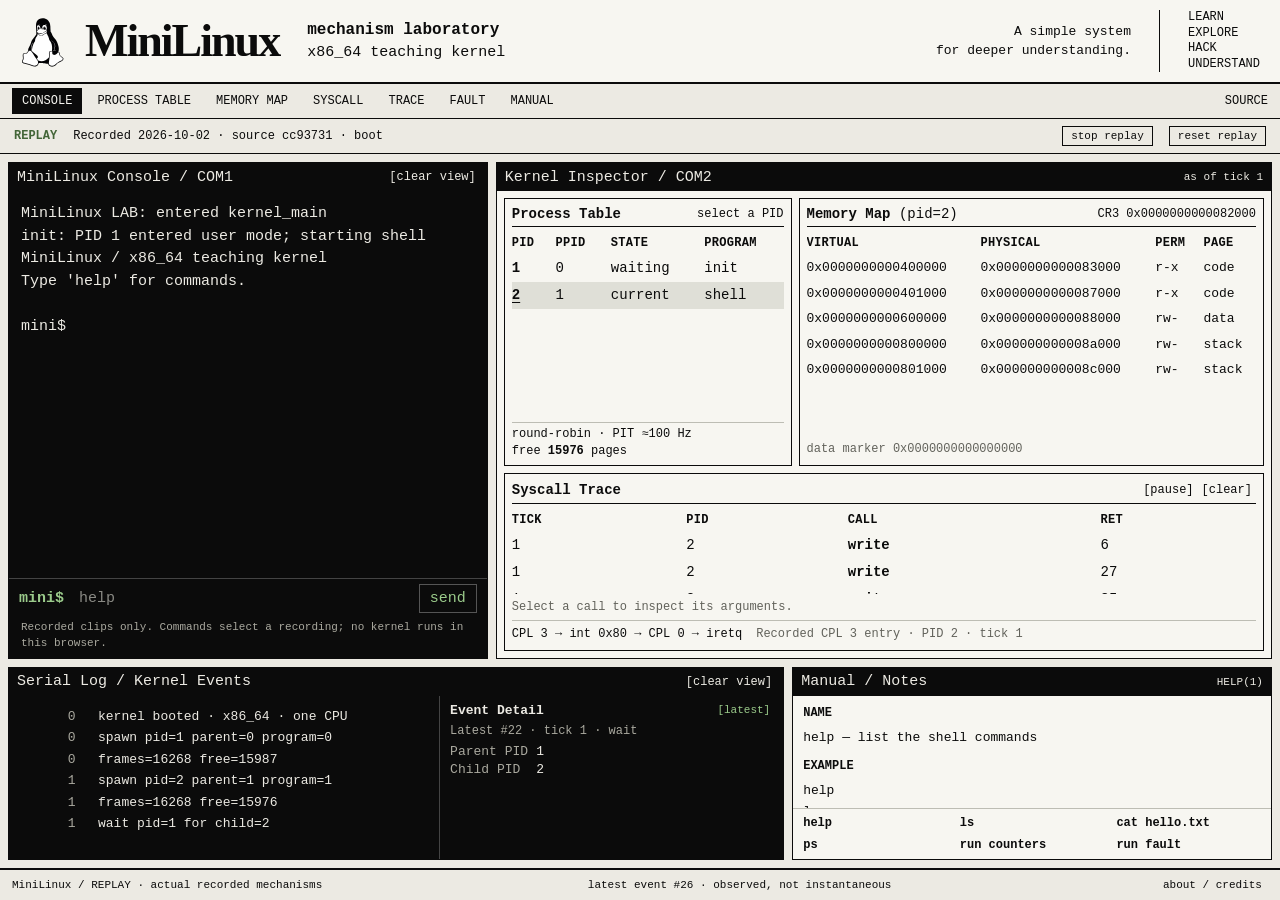
==== index.html @ 50a67854 "Publish clearly labelled replay of real LAB recordings" ====
<!doctype html>
<html lang="en">
<head>
  <meta charset="utf-8">
  <meta name="viewport" content="width=device-width, initial-scale=1">
  <title>MiniLinux — recorded replay</title>
  <link rel="icon" href="assets/tux-bw.svg" type="image/svg+xml">
  <link rel="stylesheet" href="style.css">
  <script src="replay.js" defer></script>
  <script src="app.js" defer></script>
</head>
<body>
  <header class="masthead">
    <div class="identity"><img src="assets/tux-bw.svg" alt="Tux penguin" width="56" height="66"><h1>MiniLinux</h1></div>
    <div class="subtitle"><strong>mechanism laboratory</strong><span>x86_64 teaching kernel</span></div>
    <p class="motto">A simple system<br>for deeper understanding.</p>
    <div class="words">LEARN<br>EXPLORE<br>HACK<br>UNDERSTAND</div>
  </header>
  <nav aria-label="Laboratory views">
    <div class="views">
      <button class="active" data-view="console">CONSOLE</button>
      <button data-view="process">PROCESS TABLE</button>
      <button data-view="memory">MEMORY MAP</button>
      <button data-view="syscall">SYSCALL</button>
      <button data-view="trace">TRACE</button>
      <button data-view="fault">FAULT</button>
      <button data-view="manual">MANUAL</button>
    </div>
    <a href="https://github.com/NoctilumeDev/MiniLinux" target="_blank" rel="noreferrer">SOURCE</a>
  </nav>
  <div class="connection"><span id="connection" role="status">CONNECTING</span><span id="coordinates">Waiting for the guest…</span><button id="stop">stop guest</button><button id="restart">restart guest</button></div>
  <main>
    <div class="workspace">
      <section class="panel terminal-panel" id="console-panel" aria-labelledby="console-title">
        <div class="panel-title"><h2 id="console-title">MiniLinux Console / COM1</h2><button id="clear-console">clear view</button></div>
        <pre id="terminal" class="terminal" tabindex="0" aria-label="Guest terminal output"></pre>
        <form id="command-form"><label for="command">mini$</label><input id="command" name="command" autocomplete="off" spellcheck="false" maxlength="95" placeholder="help" aria-label="Shell command"><button type="submit">send</button></form>
        <p class="terminal-note">Commands run in the guest’s user mode. ↑ recalls your last command.</p>
      </section>
      <section class="panel inspector" aria-labelledby="inspector-title">
        <div class="panel-title"><h2 id="inspector-title">Kernel Inspector / COM2</h2><span id="observation">No observation yet</span></div>
        <div class="inspector-grid">
          <section class="sheet" id="process-panel">
            <div class="sheet-title"><h3>Process Table</h3><span>select a PID</span></div>
            <div class="table-scroll" tabindex="0" aria-label="Process records"><table><thead><tr><th>PID</th><th>PPID</th><th>STATE</th><th>PROGRAM</th></tr></thead><tbody id="processes"></tbody></table></div>
            <p id="empty-processes" class="empty">Waiting for process records.</p>
            <div class="scheduler-summary"><span>round-robin · PIT ≈100 Hz</span><span>free <b id="free-pages">—</b> pages</span></div>
          </section>
          <section class="sheet mappings" id="memory-panel">
            <div class="sheet-title"><h3>Memory Map <span id="map-pid"></span></h3><span id="map-root">CR3 —</span></div>
            <div class="table-scroll" tabindex="0" aria-label="Address mappings, scroll horizontally if needed"><table class="map-table"><thead><tr><th>VIRTUAL</th><th>PHYSICAL</th><th>PERM</th><th>PAGE</th></tr></thead><tbody id="mappings"></tbody></table></div>
            <p id="data-marker" class="observation-line">Choose a process to inspect its mapped pages.</p>
          </section>
          <section class="sheet syscalls" id="syscall-panel">
            <div class="sheet-title"><h3>Syscall Trace</h3><div><button id="pause-trace">pause</button><button id="clear-trace">clear</button></div></div>
            <div class="trace-scroll" tabindex="0" aria-label="System call records"><table><thead><tr><th>TICK</th><th>PID</th><th>CALL</th><th>RET</th></tr></thead><tbody id="syscalls"></tbody></table></div>
            <p id="syscall-detail" class="observation-line">Select a call to inspect its arguments.</p>
            <p class="boundary-note"><span>CPL 3 → int 0x80 → CPL 0 → iretq</span><span id="mode-witness">Awaiting a recorded user entry.</span></p>
          </section>
        </div>
      </section>
    </div>
    <div class="bottom-row">
      <section class="panel log-panel" id="trace-panel">
        <div class="panel-title"><h2>Serial Log / Kernel Events</h2><button id="clear-events">clear view</button></div>
        <div class="event-area">
          <div id="events" class="event-log" role="log" aria-live="off" tabindex="0" aria-label="Kernel event log"></div>
          <section class="event-info" tabindex="0" aria-label="Recorded event details">
            <div class="event-title"><h3>Event Detail</h3><button id="follow-events" aria-pressed="true">latest</button></div>
            <p id="event-meta">Waiting for an event.</p>
            <dl id="event-fields" class="event-fields"></dl>
          </section>
        </div>
      </section>
      <section class="panel manual-panel" id="manual-panel">
        <div class="panel-title"><h2>Manual / Notes</h2><span id="manual-topic">MINILINUX(1)</span></div>
        <div class="manual-content" tabindex="0" aria-label="Command manual"><div id="manual"></div></div>
        <div class="help-content">
          <button data-command="help"><strong>help</strong><span>show commands</span></button>
          <button data-command="ls"><strong>ls</strong><span>list RamFS files</span></button>
          <button data-command="cat hello.txt"><strong>cat hello.txt</strong><span>read file bytes</span></button>
          <button data-command="ps"><strong>ps</strong><span>list processes</span></button>
          <button data-command="run counter-a counter-b"><strong>run counters</strong><span>watch two instances</span></button>
          <button data-command="run fault"><strong>run fault</strong><span>contain a user fault</span></button>
        </div>
      </section>
    </div>
    <p id="error" role="alert" hidden></p>
  </main>
  <footer><span>MiniLinux / LAB · x86_64 · mechanism laboratory</span><span id="footer-state">One guest. Real mechanisms.</span><button id="about">about / credits</button></footer>
  <dialog id="about-dialog"><h2>MiniLinux</h2><p>A teaching kernel, written primarily in C. Linux-inspired, independently implemented.</p><p>The browser forwards commands to a real user-mode shell in QEMU. Observations come from its second serial port. Displays describe the latest recorded event; they are not an instantaneous CPU probe.</p><p>Tux: original illustration by Larry Ewing using GIMP; vector redraw by Garrett LeSage, refinement by IFo Hancroft. <a href="assets/TUX-README.md">Asset credits and license</a>.</p><button id="close-about">close</button></dialog>
</body>
</html>
---- style.css ----
:root {
  --paper: #eceae3;
  --sheet: #f7f6f1;
  --ink: #0b0b0b;
  --muted: #62625b;
  --green: #9bcb8b;
  --red: #984242;
  color-scheme: light;
  font: 15px "Courier New", monospace;
}
* { box-sizing: border-box; }
body { margin: 0; background: var(--paper); color: var(--ink); }
button, input { font: inherit; }
button, a { color: inherit; }
button { cursor: pointer; border: 0; background: transparent; padding: 4px 6px; }
button:hover { background: #deded5; }
button:disabled { cursor: wait; opacity: .5; }
button:focus-visible, a:focus-visible, input:focus-visible, pre:focus-visible, [tabindex]:focus-visible {
  outline: 2px solid #668852;
  outline-offset: 3px;
}
a { text-underline-offset: 3px; }
h1, h2, h3, p { margin: 0; }
h2 { font-size: 15px; font-weight: normal; }
h3 { font-size: 15px; font-weight: bold; }
pre { margin: 0; font: inherit; white-space: pre-wrap; overflow-wrap: anywhere; }
.masthead { display: flex; align-items: center; gap: 34px; padding: 16px 24px; min-height: 106px; border-bottom: 2px solid var(--ink); background: var(--sheet); }
.identity { display: flex; gap: 20px; align-items: center; }
.identity img { object-fit: contain; }
.identity h1 { font: bold 54px/1 Georgia, "Times New Roman", serif; letter-spacing: -2px; }
.subtitle { display: grid; gap: 5px; }
.subtitle strong { font-size: 17px; }
.motto { margin-left: auto; line-height: 1.5; text-align: right; font-size: 13px; }
.words { border-left: 1px solid var(--ink); padding-left: 28px; font-size: 12px; line-height: 1.3; }
nav { display: flex; gap: 20px; align-items: center; justify-content: space-between; padding: 6px 12px; border-bottom: 1px solid var(--ink); }
.views { display: flex; flex-wrap: wrap; gap: 5px; }
.views button { font-size: 12px; padding: 6px 10px; }
.views button.active { background: var(--ink); color: var(--sheet); }
nav > a { font-size: 12px; text-decoration: none; }
.connection { display: flex; gap: 16px; align-items: center; padding: 7px 14px; border-bottom: 1px solid var(--ink); font-size: 12px; }
#connection { font-weight: bold; }
#connection.running { color: #426537; }
#connection.disconnected, #connection.faulted { color: var(--red); }
#stop { margin-left: auto; }
#stop, #restart { border: 1px solid var(--ink); padding: 3px 8px; font-size: 11px; }
main { padding: 8px; }
.workspace { display: grid; grid-template-columns: minmax(0, .382fr) minmax(0, .618fr); gap: 8px; align-items: stretch; min-height: 0; }
.panel { border: 1px solid var(--ink); min-width: 0; background: var(--sheet); }
.panel-title { display: flex; align-items: center; justify-content: space-between; gap: 8px; background: var(--ink); color: var(--paper); padding: 6px 9px; min-height: 32px; }
.panel-title button { padding: 0 3px; color: inherit; font-size: 12px; }
.panel-title button:hover { background: #333; }
.panel-title > span { font-size: 11px; }
.panel-title button::before, .sheet-title button::before { content: "["; }
.panel-title button::after, .sheet-title button::after { content: "]"; }
.terminal-panel { display: flex; flex-direction: column; background: var(--ink); color: var(--paper); }
.terminal { flex: 1; min-height: 0; contain: size; overflow: auto; padding: 12px; font-size: 15px; line-height: 1.5; scrollbar-color: #666 #111; }
.terminal-panel form { display: flex; gap: 10px; align-items: center; border-top: 1px solid #444; padding: 9px 11px; }
.terminal-panel form label { color: var(--green); font-weight: bold; flex-shrink: 0; }
.terminal-panel input { color: var(--paper); background: transparent; border: 0; flex: 1; min-width: 0; padding: 5px; caret-color: var(--green); }
.terminal-panel input::placeholder { color: #8a8a84; }
.terminal-panel form button { border: 1px solid #555; color: var(--green); padding: 5px 10px; }
.terminal-panel form button:hover { background: #222; }
.terminal-note { font-size: 11px; color: #aaa99f; padding: 1px 12px 10px; line-height: 1.5; }
#command:disabled { opacity: .5; }
.inspector { display: flex; flex-direction: column; overflow: hidden; }
.inspector-grid { display: grid; grid-template-columns: 1fr; gap: 7px; padding: 7px; min-height: 0; overflow: auto; }
.sheet { border: 1px solid var(--ink); padding: 9px; min-width: 0; }
.sheet-title { display: flex; align-items: center; justify-content: space-between; gap: 8px; border-bottom: 1px solid var(--ink); padding-bottom: 7px; margin-bottom: 8px; }
.sheet-title > span, .sheet-title button { font-size: 12px; }
.sheet-title h3 span { font-weight: normal; }
.sheet-title button { padding: 2px 4px; }
.table-scroll { overflow-x: auto; }
table { border-collapse: collapse; width: 100%; font-size: 14px; line-height: 1.5; text-align: left; }
th { font-size: 12px; letter-spacing: .3px; }
th, td { padding: 3px 6px; white-space: nowrap; }
th:first-child, td:first-child { padding-left: 0; }
tbody tr.selected { background: #dfdfd7; }
tbody button { padding: 0; font-weight: bold; text-align: left; }
tbody tr.selected button { text-decoration: underline; text-underline-offset: 3px; }
.scheduler-summary { display: flex; flex-wrap: wrap; justify-content: space-between; gap: 8px; border-top: 1px solid #bdbdb4; padding-top: 9px; margin-top: 8px; font-size: 12px; }
.observation-line { font-size: 12px; line-height: 1.5; margin-top: 7px; color: var(--muted); overflow-wrap: anywhere; }
.map-table { font-size: 13px; }
.trace-scroll { height: 160px; overflow: auto; }
.boundary-note { display: flex; flex-wrap: wrap; gap: 4px 18px; margin-top: 8px; padding-top: 7px; border-top: 1px solid #bdbdb4; font-size: 12px; line-height: 1.5; }
#mode-witness { color: var(--muted); }
.empty { color: var(--muted); font-size: 13px; margin: 12px 0; }
/* A deliberate offset: narrow console above, wider event log below. */
.bottom-row { display: grid; grid-template-columns: minmax(0, .618fr) minmax(380px, .382fr); gap: 8px; margin-top: 8px; }
.log-panel { display: flex; flex-direction: column; background: var(--ink); color: var(--paper); }
.event-area { flex: 1; min-height: 0; display: grid; grid-template-columns: minmax(0, 1fr) minmax(260px, .8fr); }
.event-log { flex: 1; min-height: 0; contain: size; overflow: auto; padding: 10px 12px; font-size: 13px; line-height: 1.65; }
.event-row { display: grid; grid-template-columns: 65px minmax(0, 1fr); gap: 12px; width: 100%; padding: 0; color: inherit; text-align: left; line-height: inherit; }
.event-row:hover { background: #222; }
.event-row.selected { background: #253021; }
.event-row > span { overflow-wrap: anywhere; }
.event-row > span:first-child { color: #aaa99f; white-space: pre; }
.event-info { min-width: 0; min-height: 0; overflow: auto; border-left: 1px solid #444; padding: 6px 10px; font-size: 13px; line-height: 1.4; }
.event-title { display: flex; justify-content: space-between; align-items: center; gap: 8px; }
.event-title h3 { font-size: 13px; }
.event-title button { font-size: 11px; color: var(--green); padding: 0 3px; }
.event-title button:hover { background: #222; }
.event-title button::before { content: "["; }
.event-title button::after { content: "]"; }
#event-meta { margin: 3px 0; color: #aaa99f; font-size: 12px; overflow-wrap: anywhere; }
.event-fields { display: grid; grid-template-columns: max-content minmax(0, 1fr); column-gap: 8px; margin: 0; }
.event-fields dt { color: #aaa99f; }
.event-fields dd { margin: 0; overflow-wrap: anywhere; }
.manual-content { padding: 12px; min-height: 160px; font-size: 13px; line-height: 1.6; overflow-wrap: anywhere; }
.manual-content h3 { font-size: 12px; margin-bottom: 5px; }
.manual-content p { margin-bottom: 12px; white-space: pre-wrap; }
.help-content { display: grid; grid-template-columns: repeat(3, 1fr); gap: 5px 14px; border-top: 1px solid #bdbdb4; padding: 10px 12px; }
.help-content button { display: flex; flex-direction: column; align-items: flex-start; gap: 3px; padding: 5px 0; text-align: left; font-size: 12px; }
.help-content button span { color: var(--muted); font-size: 11px; }
footer { display: flex; justify-content: space-between; align-items: center; gap: 12px; padding: 9px 14px; border-top: 2px solid var(--ink); font-size: 12px; }
footer button { font-size: 11px; }
#error { padding: 10px; margin-top: 8px; background: #f4e3de; border: 1px solid var(--red); color: var(--red); }
dialog { max-width: 580px; background: var(--sheet); border: 2px solid var(--ink); padding: 24px; }
dialog::backdrop { background: #0008; }
dialog h2 { font: 32px Georgia, serif; margin-bottom: 12px; }
dialog p { font-size: 14px; line-height: 1.6; margin-bottom: 12px; }
dialog button { border: 1px solid var(--ink); padding: 6px 15px; }
.focused { outline: 2px solid #668852; outline-offset: 2px; }
/* Desktop is one viewport. The records scroll, the page does not. */
@media (min-width: 1000px) {
  body { display: flex; flex-direction: column; height: 100dvh; overflow: hidden; }
  .masthead, nav, .connection, footer { flex-shrink: 0; }
  .masthead { min-height: 78px; padding: 10px 20px; gap: 28px; }
  .identity h1 { font-size: 46px; }
  .identity img { width: 45px; height: 54px; }
  .subtitle strong { font-size: 16px; }
  nav { padding-top: 4px; padding-bottom: 4px; }
  footer { padding: 5px 12px; font-size: 11px; }
  main { flex: 1; min-height: 0; display: grid; grid-template-rows: minmax(0, 72fr) minmax(0, 28fr); gap: 8px; }
  .panel { min-height: 0; }
  .panel-title { flex-shrink: 0; padding: 4px 8px; min-height: 28px; }
  .terminal-panel form { flex-shrink: 0; padding: 5px 10px; }
  .terminal-note { flex-shrink: 0; padding-bottom: 6px; }
  .inspector-grid { flex: 1; grid-template-columns: minmax(0, .382fr) minmax(0, .618fr); grid-template-rows: minmax(0, 60fr) minmax(140px, 40fr); overflow: hidden; }
  .sheet { display: flex; flex-direction: column; min-height: 0; padding: 7px; overflow: auto; }
  .sheet-title { flex-shrink: 0; padding-bottom: 4px; margin-bottom: 4px; }
  .sheet-title h3 { font-size: 14px; }
  .mappings .sheet-title { flex-wrap: wrap; gap: 3px 8px; }
  .sheet .table-scroll { flex: 1; min-height: 0; overflow: auto; }
  .sheet .table-scroll thead, .trace-scroll thead { position: sticky; top: 0; background: var(--sheet); }
  .scheduler-summary { flex-shrink: 0; gap: 3px; padding-top: 4px; margin-top: 4px; }
  .observation-line { flex-shrink: 0; margin-top: 4px; }
  .syscalls { grid-column: 1 / -1; }
  .trace-scroll { flex: 1; height: auto; min-height: 24px; }
  #syscall-detail { max-height: 36px; overflow: auto; }
  .boundary-note { flex-shrink: 0; margin-top: 4px; padding-top: 4px; gap: 2px 14px; }
  .bottom-row { min-height: 0; margin-top: 0; grid-template-columns: minmax(0, .618fr) minmax(0, .382fr); }
  .manual-panel { display: flex; flex-direction: column; }
  .manual-content { flex: 1; min-height: 0; overflow: auto; padding: 8px 10px; }
  .manual-content p { margin-bottom: 8px; }
  .help-content { flex-shrink: 0; gap: 2px 12px; padding: 4px 10px; }
  .help-content button { padding: 3px 0; }
  .help-content button span { display: none; }
  #error { position: fixed; left: 12px; right: 12px; bottom: 36px; max-height: 100px; overflow: auto; z-index: 2; }
}
@media (min-width: 1000px) and (max-width: 1199px) {
  .motto, .words { display: none; }
}
@media (min-width: 1000px) and (max-height: 700px) {
  main { grid-template-rows: minmax(0, 75fr) minmax(0, 25fr); }
  .masthead { min-height: 68px; padding-top: 6px; padding-bottom: 6px; }
  .identity img { height: 48px; }
  .words { font-size: 11px; line-height: 1.2; }
}
@media (max-width: 999px) {
  .masthead { gap: 22px; padding: 14px; }
  .identity h1 { font-size: 43px; }
  .motto { display: none; }
  .words { margin-left: auto; }
  .workspace { grid-template-columns: 1fr; }
  .terminal { flex: auto; height: 350px; min-height: 300px; }
  .bottom-row { grid-template-columns: 1fr; }
  .event-log { flex: auto; height: 260px; }
}
@media (max-width: 620px) {
  .masthead { gap: 12px; flex-wrap: wrap; padding: 12px; }
  .identity { gap: 10px; }
  .identity h1 { font-size: 37px; }
  .identity img { width: 36px; height: 44px; }
  .subtitle strong { font-size: 13px; }
  .subtitle span { font-size: 11px; }
  .words { display: none; }
  nav { align-items: flex-start; padding: 6px; gap: 4px; }
  .views { gap: 2px; }
  .views button { padding: 6px; font-size: 11px; }
  nav > a { font-size: 11px; padding-top: 6px; }
  .connection { flex-wrap: wrap; gap: 7px; }
  #coordinates { width: 100%; order: 3; }
  #stop { margin-left: auto; }
  .terminal { font-size: 14px; height: 330px; }
  .map-table { font-size: 12px; }
  .sheet-title { flex-wrap: wrap; }
  .help-content { grid-template-columns: 1fr 1fr; }
  .event-area { grid-template-columns: 1fr; }
  .event-row { grid-template-columns: 55px minmax(0, 1fr); gap: 4px 10px; }
  .event-info { border-left: 0; border-top: 1px solid #444; max-height: 220px; }
  footer { flex-wrap: wrap; font-size: 11px; }
}
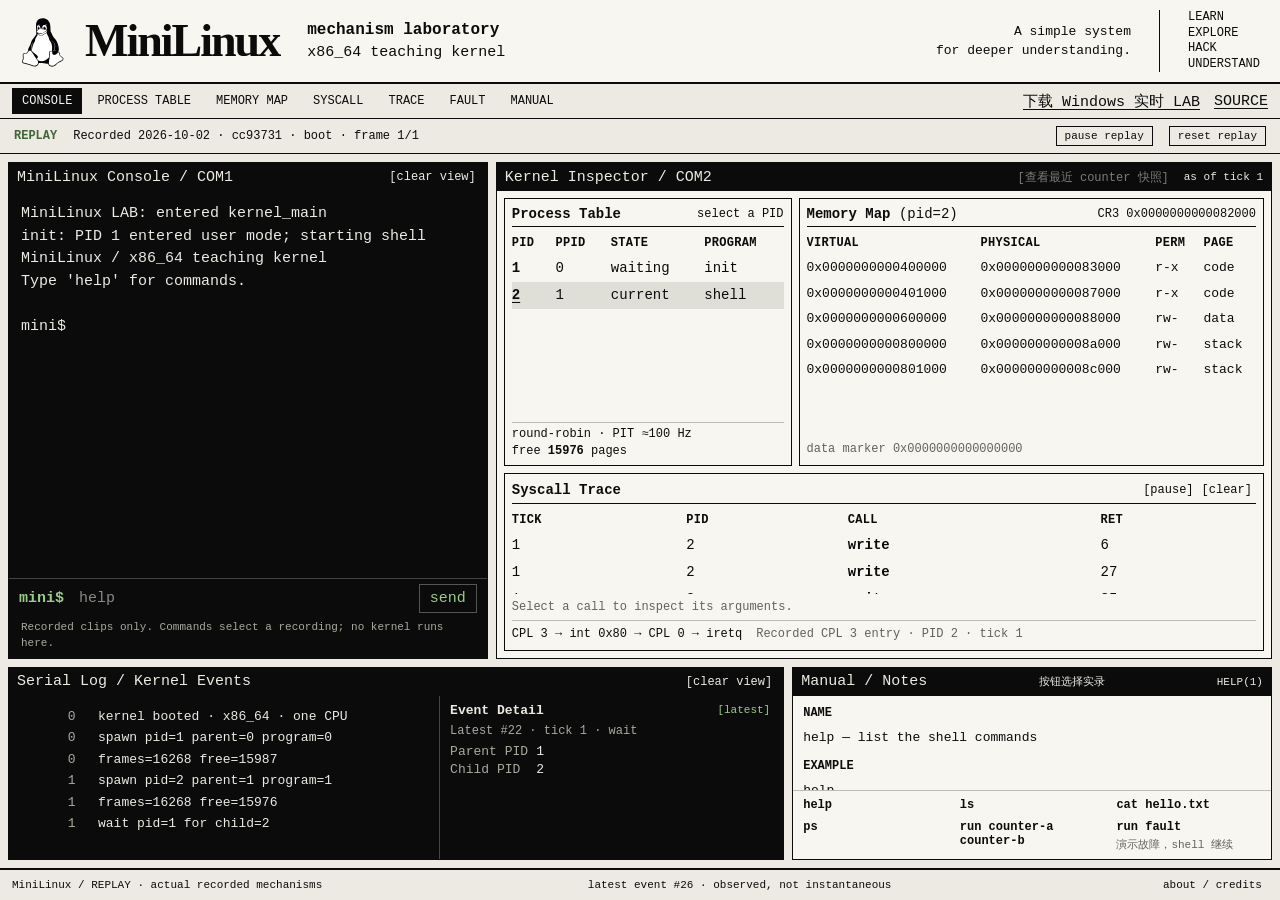
==== commit 3c91d5c2: "fix: clarify replay entry and retain counter observations" ====
--- a/index.html
+++ b/index.html
@@ -26,7 +26,10 @@
       <button data-view="fault">FAULT</button>
       <button data-view="manual">MANUAL</button>
     </div>
-    <a href="https://github.com/NoctilumeDev/MiniLinux" target="_blank" rel="noreferrer">SOURCE</a>
+    <div class="project-links">
+      <a id="download-lab" href="https://github.com/NoctilumeDev/MiniLinux/releases/download/lab-preview-20261002.1/MiniLinux-LAB-Windows-x64.zip" hidden>下载 Windows 实时 LAB</a>
+      <a href="https://github.com/NoctilumeDev/MiniLinux" target="_blank" rel="noreferrer">SOURCE</a>
+    </div>
   </nav>
   <div class="connection"><span id="connection" role="status">CONNECTING</span><span id="coordinates">Waiting for the guest…</span><button id="stop">stop guest</button><button id="restart">restart guest</button></div>
   <main>
@@ -38,7 +41,7 @@
         <p class="terminal-note">Commands run in the guest’s user mode. ↑ recalls your last command.</p>
       </section>
       <section class="panel inspector" aria-labelledby="inspector-title">
-        <div class="panel-title"><h2 id="inspector-title">Kernel Inspector / COM2</h2><span id="observation">No observation yet</span></div>
+        <div class="panel-title"><h2 id="inspector-title">Kernel Inspector / COM2</h2><div class="inspector-controls"><button id="counter-snapshot" disabled>查看最近 counter 快照</button><span id="observation">No observation yet</span></div></div>
         <div class="inspector-grid">
           <section class="sheet" id="process-panel">
             <div class="sheet-title"><h3>Process Table</h3><span>select a PID</span></div>
@@ -55,7 +58,7 @@
             <div class="sheet-title"><h3>Syscall Trace</h3><div><button id="pause-trace">pause</button><button id="clear-trace">clear</button></div></div>
             <div class="trace-scroll" tabindex="0" aria-label="System call records"><table><thead><tr><th>TICK</th><th>PID</th><th>CALL</th><th>RET</th></tr></thead><tbody id="syscalls"></tbody></table></div>
             <p id="syscall-detail" class="observation-line">Select a call to inspect its arguments.</p>
-            <p class="boundary-note"><span>CPL 3 → int 0x80 → CPL 0 → iretq</span><span id="mode-witness">Awaiting a recorded user entry.</span></p>
+            <p class="boundary-note"><span>CPL 3 → int 0x80 → CPL 0 → iretq</span><span id="mode-witness">Awaiting a user entry.</span></p>
           </section>
         </div>
       </section>
@@ -73,21 +76,21 @@
         </div>
       </section>
       <section class="panel manual-panel" id="manual-panel">
-        <div class="panel-title"><h2>Manual / Notes</h2><span id="manual-topic">MINILINUX(1)</span></div>
+        <div class="panel-title"><h2>Manual / Notes</h2><span id="manual-actions">按钮执行命令</span><span id="manual-topic">MINILINUX(1)</span></div>
         <div class="manual-content" tabindex="0" aria-label="Command manual"><div id="manual"></div></div>
         <div class="help-content">
           <button data-command="help"><strong>help</strong><span>show commands</span></button>
           <button data-command="ls"><strong>ls</strong><span>list RamFS files</span></button>
           <button data-command="cat hello.txt"><strong>cat hello.txt</strong><span>read file bytes</span></button>
           <button data-command="ps"><strong>ps</strong><span>list processes</span></button>
-          <button data-command="run counter-a counter-b"><strong>run counters</strong><span>watch two instances</span></button>
-          <button data-command="run fault"><strong>run fault</strong><span>contain a user fault</span></button>
+          <button data-command="run counter-a counter-b"><strong>run counter-a counter-b</strong><span>watch two instances</span></button>
+          <button data-command="run fault"><strong>run fault</strong><span>演示故障，shell 继续</span></button>
         </div>
       </section>
     </div>
     <p id="error" role="alert" hidden></p>
   </main>
   <footer><span>MiniLinux / LAB · x86_64 · mechanism laboratory</span><span id="footer-state">One guest. Real mechanisms.</span><button id="about">about / credits</button></footer>
-  <dialog id="about-dialog"><h2>MiniLinux</h2><p>A teaching kernel, written primarily in C. Linux-inspired, independently implemented.</p><p>The browser forwards commands to a real user-mode shell in QEMU. Observations come from its second serial port. Displays describe the latest recorded event; they are not an instantaneous CPU probe.</p><p>Tux: original illustration by Larry Ewing using GIMP; vector redraw by Garrett LeSage, refinement by IFo Hancroft. <a href="assets/TUX-README.md">Asset credits and license</a>.</p><button id="close-about">close</button></dialog>
+  <dialog id="about-dialog"><h2>MiniLinux</h2><p>A teaching kernel, written primarily in C. Linux-inspired, independently implemented.</p><p>The browser forwards commands to a real user-mode shell in QEMU. Observations come from its second serial port. Displays describe the latest observed event; they are not an instantaneous CPU probe.</p><p>Tux: original illustration by Larry Ewing using GIMP; vector redraw by Garrett LeSage, refinement by IFo Hancroft. <a href="assets/TUX-README.md">Asset credits and license</a>.</p><button id="close-about">close</button></dialog>
 </body>
 </html>
--- a/style.css
+++ b/style.css
@@ -34,6 +34,7 @@
 .words { border-left: 1px solid var(--ink); padding-left: 28px; font-size: 12px; line-height: 1.3; }
 nav { display: flex; gap: 20px; align-items: center; justify-content: space-between; padding: 6px 12px; border-bottom: 1px solid var(--ink); }
 .views { display: flex; flex-wrap: wrap; gap: 5px; }
+.project-links { display: flex; gap: 14px; align-items: center; flex-shrink: 0; }
 .views button { font-size: 12px; padding: 6px 10px; }
 .views button.active { background: var(--ink); color: var(--sheet); }
 nav > a { font-size: 12px; text-decoration: none; }
@@ -50,6 +51,8 @@
 .panel-title button { padding: 0 3px; color: inherit; font-size: 12px; }
 .panel-title button:hover { background: #333; }
 .panel-title > span { font-size: 11px; }
+.inspector-controls { display: flex; flex-wrap: wrap; justify-content: flex-end; align-items: center; gap: 4px 12px; font-size: 11px; }
+.help-content button { min-width: 0; }
 .panel-title button::before, .sheet-title button::before { content: "["; }
 .panel-title button::after, .sheet-title button::after { content: "]"; }
 .terminal-panel { display: flex; flex-direction: column; background: var(--ink); color: var(--paper); }
@@ -150,11 +153,12 @@
   .boundary-note { flex-shrink: 0; margin-top: 4px; padding-top: 4px; gap: 2px 14px; }
   .bottom-row { min-height: 0; margin-top: 0; grid-template-columns: minmax(0, .618fr) minmax(0, .382fr); }
   .manual-panel { display: flex; flex-direction: column; }
-  .manual-content { flex: 1; min-height: 0; overflow: auto; padding: 8px 10px; }
+  .manual-content { flex: 1 0 48px; min-height: 48px; overflow: auto; padding: 8px 10px; }
   .manual-content p { margin-bottom: 8px; }
-  .help-content { flex-shrink: 0; gap: 2px 12px; padding: 4px 10px; }
+  .help-content { flex: 0 1 auto; min-height: 0; max-height: 45%; overflow: auto; gap: 2px 12px; padding: 4px 10px; }
   .help-content button { padding: 3px 0; }
   .help-content button span { display: none; }
+  .help-content button[data-command="run fault"] span { display: block; }
   #error { position: fixed; left: 12px; right: 12px; bottom: 36px; max-height: 100px; overflow: auto; z-index: 2; }
 }
 @media (min-width: 1000px) and (max-width: 1199px) {
@@ -187,7 +191,7 @@
   nav { align-items: flex-start; padding: 6px; gap: 4px; }
   .views { gap: 2px; }
   .views button { padding: 6px; font-size: 11px; }
-  nav > a { font-size: 11px; padding-top: 6px; }
+  .project-links a { font-size: 11px; padding-top: 6px; }
   .connection { flex-wrap: wrap; gap: 7px; }
   #coordinates { width: 100%; order: 3; }
   #stop { margin-left: auto; }
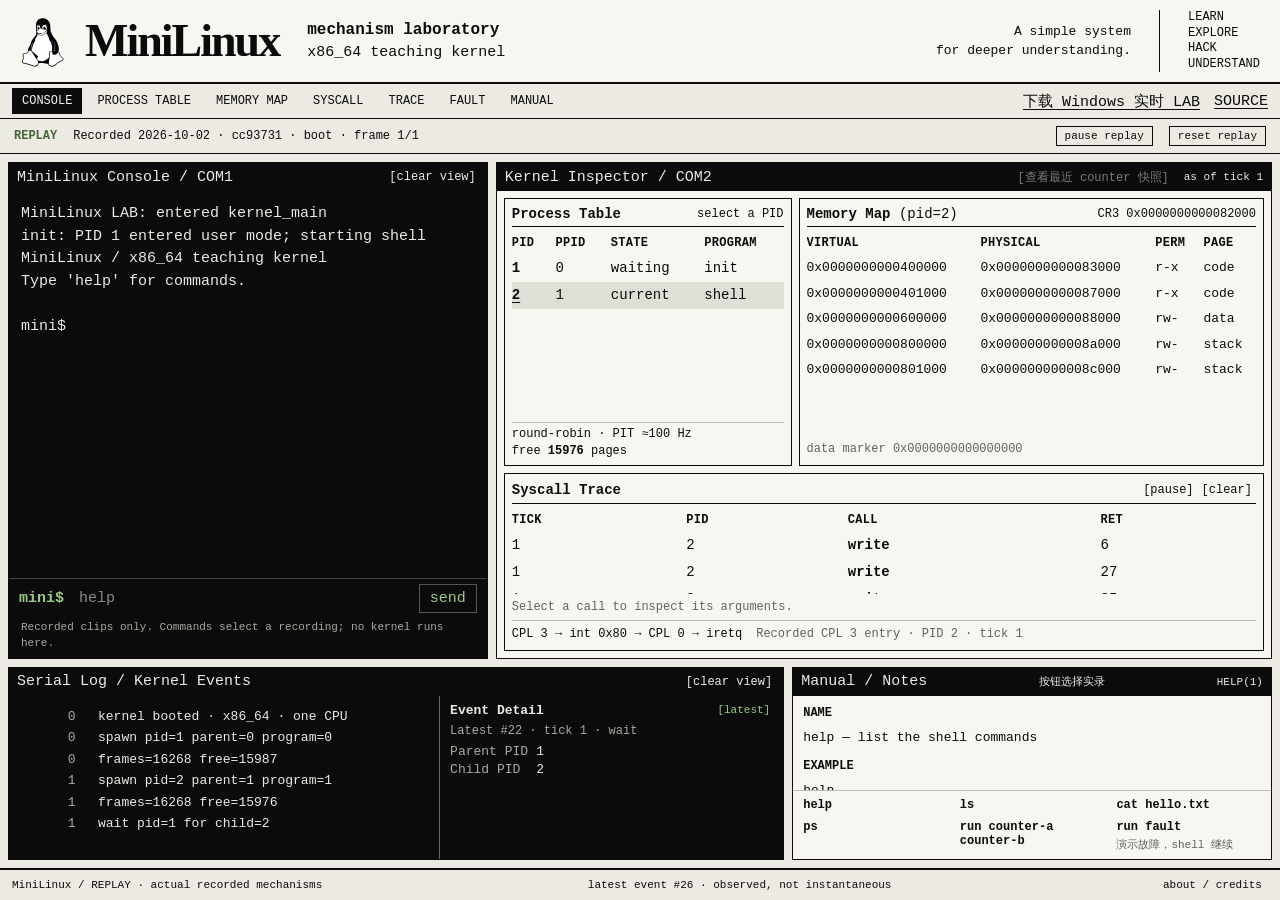
==== commit 17b5184e: "fix: place independent scrollbars on outside edges" ====
--- a/index.html
+++ b/index.html
@@ -27,7 +27,7 @@
       <button data-view="manual">MANUAL</button>
     </div>
     <div class="project-links">
-      <a id="download-lab" href="https://github.com/NoctilumeDev/MiniLinux/releases/download/lab-preview-20261002.1/MiniLinux-LAB-Windows-x64.zip" hidden>下载 Windows 实时 LAB</a>
+      <a id="download-lab" href="https://github.com/NoctilumeDev/MiniLinux/releases/download/lab-preview-20261002.2/MiniLinux-LAB-Windows-x64.zip" hidden>下载 Windows 实时 LAB</a>
       <a href="https://github.com/NoctilumeDev/MiniLinux" target="_blank" rel="noreferrer">SOURCE</a>
     </div>
   </nav>
--- a/style.css
+++ b/style.css
@@ -91,13 +91,15 @@
 .bottom-row { display: grid; grid-template-columns: minmax(0, .618fr) minmax(380px, .382fr); gap: 8px; margin-top: 8px; }
 .log-panel { display: flex; flex-direction: column; background: var(--ink); color: var(--paper); }
 .event-area { flex: 1; min-height: 0; display: grid; grid-template-columns: minmax(0, 1fr) minmax(260px, .8fr); }
-.event-log { flex: 1; min-height: 0; contain: size; overflow: auto; padding: 10px 12px; font-size: 13px; line-height: 1.65; }
+.event-log { flex: 1; min-height: 0; contain: size; overflow: auto; padding: 10px 12px; font-size: 13px; line-height: 1.65; direction: rtl; scrollbar-color: #666 #111; scrollbar-width: thin; }
+/* Place the log scrollbar on its outside edge; records still read left to right. */
+.event-log > * { direction: ltr; }
 .event-row { display: grid; grid-template-columns: 65px minmax(0, 1fr); gap: 12px; width: 100%; padding: 0; color: inherit; text-align: left; line-height: inherit; }
 .event-row:hover { background: #222; }
 .event-row.selected { background: #253021; }
 .event-row > span { overflow-wrap: anywhere; }
 .event-row > span:first-child { color: #aaa99f; white-space: pre; }
-.event-info { min-width: 0; min-height: 0; overflow: auto; border-left: 1px solid #444; padding: 6px 10px; font-size: 13px; line-height: 1.4; }
+.event-info { min-width: 0; min-height: 0; overflow: auto; border-left: 1px solid #666; padding: 6px 10px; font-size: 13px; line-height: 1.4; scrollbar-color: #666 #111; scrollbar-width: thin; }
 .event-title { display: flex; justify-content: space-between; align-items: center; gap: 8px; }
 .event-title h3 { font-size: 13px; }
 .event-title button { font-size: 11px; color: var(--green); padding: 0 3px; }
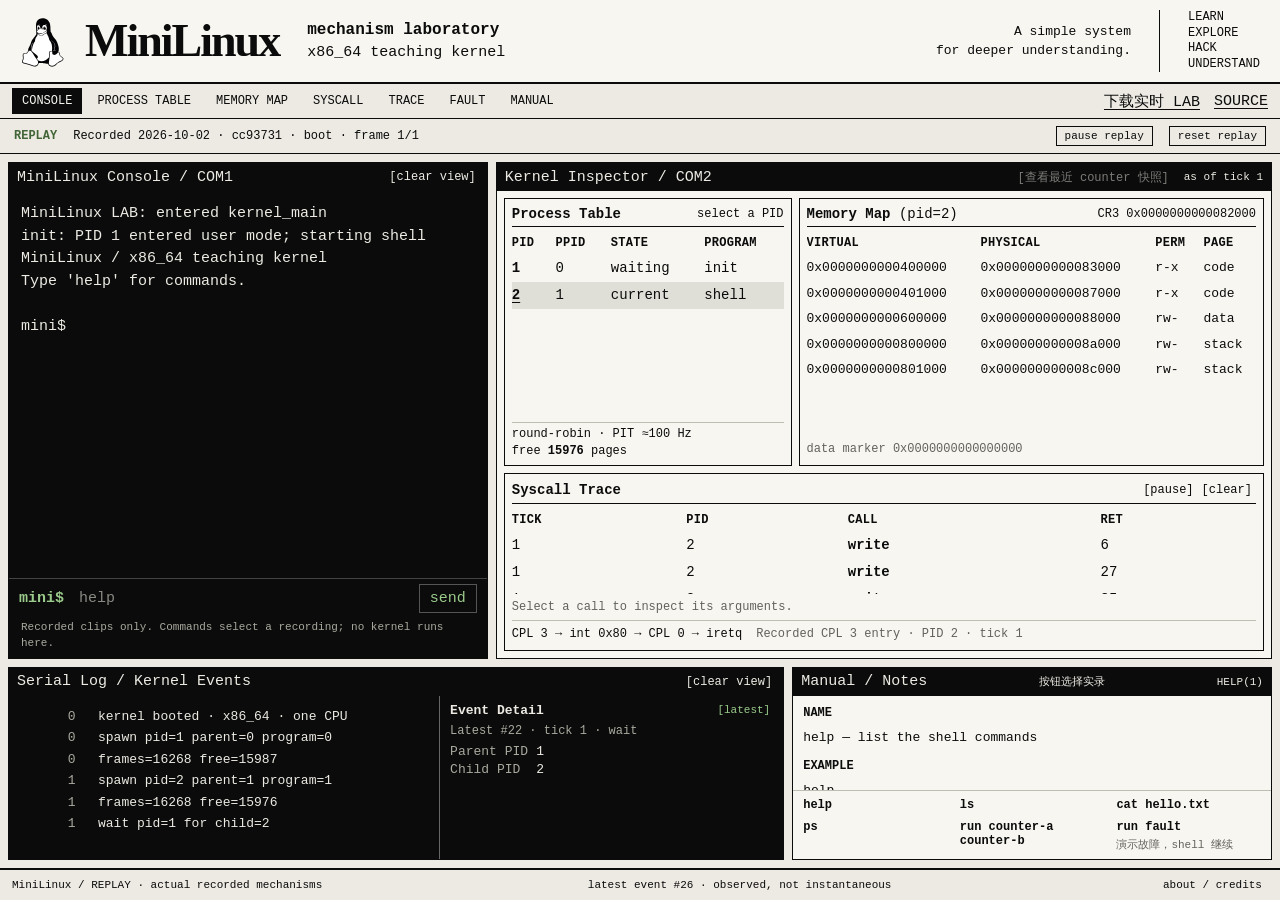
==== commit f58582e4: "Publish current replay UI and Linux download entry (source 1dea0ff)" ====
--- a/index.html
+++ b/index.html
@@ -27,11 +27,17 @@
       <button data-view="manual">MANUAL</button>
     </div>
     <div class="project-links">
-      <a id="download-lab" href="https://github.com/NoctilumeDev/MiniLinux/releases/download/lab-preview-20261002.2/MiniLinux-LAB-Windows-x64.zip" hidden>下载 Windows 实时 LAB</a>
+      <a id="download-lab" href="https://github.com/NoctilumeDev/MiniLinux#readme" target="_blank" rel="noreferrer" hidden>下载实时 LAB</a>
       <a href="https://github.com/NoctilumeDev/MiniLinux" target="_blank" rel="noreferrer">SOURCE</a>
     </div>
   </nav>
-  <div class="connection"><span id="connection" role="status">CONNECTING</span><span id="coordinates">Waiting for the guest…</span><button id="stop">stop guest</button><button id="restart">restart guest</button></div>
+  <section class="status-area" aria-label="Laboratory connection">
+    <div class="connection"><span id="connection" role="status">CONNECTING</span><span id="coordinates">Waiting for the guest…</span><button id="stop">stop guest</button><button id="restart">restart guest</button></div>
+    <details id="error" hidden>
+      <summary><span id="error-summary" role="alert"></span><span class="error-hint">详情</span></summary>
+      <pre id="error-detail" tabindex="0" aria-label="Error details"></pre>
+    </details>
+  </section>
   <main>
     <div class="workspace">
       <section class="panel terminal-panel" id="console-panel" aria-labelledby="console-title">
@@ -88,7 +94,6 @@
         </div>
       </section>
     </div>
-    <p id="error" role="alert" hidden></p>
   </main>
   <footer><span>MiniLinux / LAB · x86_64 · mechanism laboratory</span><span id="footer-state">One guest. Real mechanisms.</span><button id="about">about / credits</button></footer>
   <dialog id="about-dialog"><h2>MiniLinux</h2><p>A teaching kernel, written primarily in C. Linux-inspired, independently implemented.</p><p>The browser forwards commands to a real user-mode shell in QEMU. Observations come from its second serial port. Displays describe the latest observed event; they are not an instantaneous CPU probe.</p><p>Tux: original illustration by Larry Ewing using GIMP; vector redraw by Garrett LeSage, refinement by IFo Hancroft. <a href="assets/TUX-README.md">Asset credits and license</a>.</p><button id="close-about">close</button></dialog>
--- a/style.css
+++ b/style.css
@@ -15,7 +15,7 @@
 button { cursor: pointer; border: 0; background: transparent; padding: 4px 6px; }
 button:hover { background: #deded5; }
 button:disabled { cursor: wait; opacity: .5; }
-button:focus-visible, a:focus-visible, input:focus-visible, pre:focus-visible, [tabindex]:focus-visible {
+button:focus-visible, a:focus-visible, input:focus-visible, pre:focus-visible, summary:focus-visible, [tabindex]:focus-visible {
   outline: 2px solid #668852;
   outline-offset: 3px;
 }
@@ -118,7 +118,10 @@
 .help-content button span { color: var(--muted); font-size: 11px; }
 footer { display: flex; justify-content: space-between; align-items: center; gap: 12px; padding: 9px 14px; border-top: 2px solid var(--ink); font-size: 12px; }
 footer button { font-size: 11px; }
-#error { padding: 10px; margin-top: 8px; background: #f4e3de; border: 1px solid var(--red); color: var(--red); }
+#error { background: #f4e3de; border-bottom: 1px solid var(--red); color: var(--red); }
+#error summary { padding: 6px 14px; cursor: pointer; font-size: 12px; line-height: 1.4; overflow-wrap: anywhere; }
+.error-hint { margin-left: 12px; font-size: 11px; }
+#error-detail { max-height: min(120px, 18dvh); overflow: auto; padding: 0 14px 8px; font-size: 12px; line-height: 1.45; }
 dialog { max-width: 580px; background: var(--sheet); border: 2px solid var(--ink); padding: 24px; }
 dialog::backdrop { background: #0008; }
 dialog h2 { font: 32px Georgia, serif; margin-bottom: 12px; }
@@ -128,7 +131,7 @@
 /* Desktop is one viewport. The records scroll, the page does not. */
 @media (min-width: 1000px) {
   body { display: flex; flex-direction: column; height: 100dvh; overflow: hidden; }
-  .masthead, nav, .connection, footer { flex-shrink: 0; }
+  .masthead, nav, .status-area, footer { flex-shrink: 0; }
   .masthead { min-height: 78px; padding: 10px 20px; gap: 28px; }
   .identity h1 { font-size: 46px; }
   .identity img { width: 45px; height: 54px; }
@@ -161,7 +164,6 @@
   .help-content button { padding: 3px 0; }
   .help-content button span { display: none; }
   .help-content button[data-command="run fault"] span { display: block; }
-  #error { position: fixed; left: 12px; right: 12px; bottom: 36px; max-height: 100px; overflow: auto; z-index: 2; }
 }
 @media (min-width: 1000px) and (max-width: 1199px) {
   .motto, .words { display: none; }
